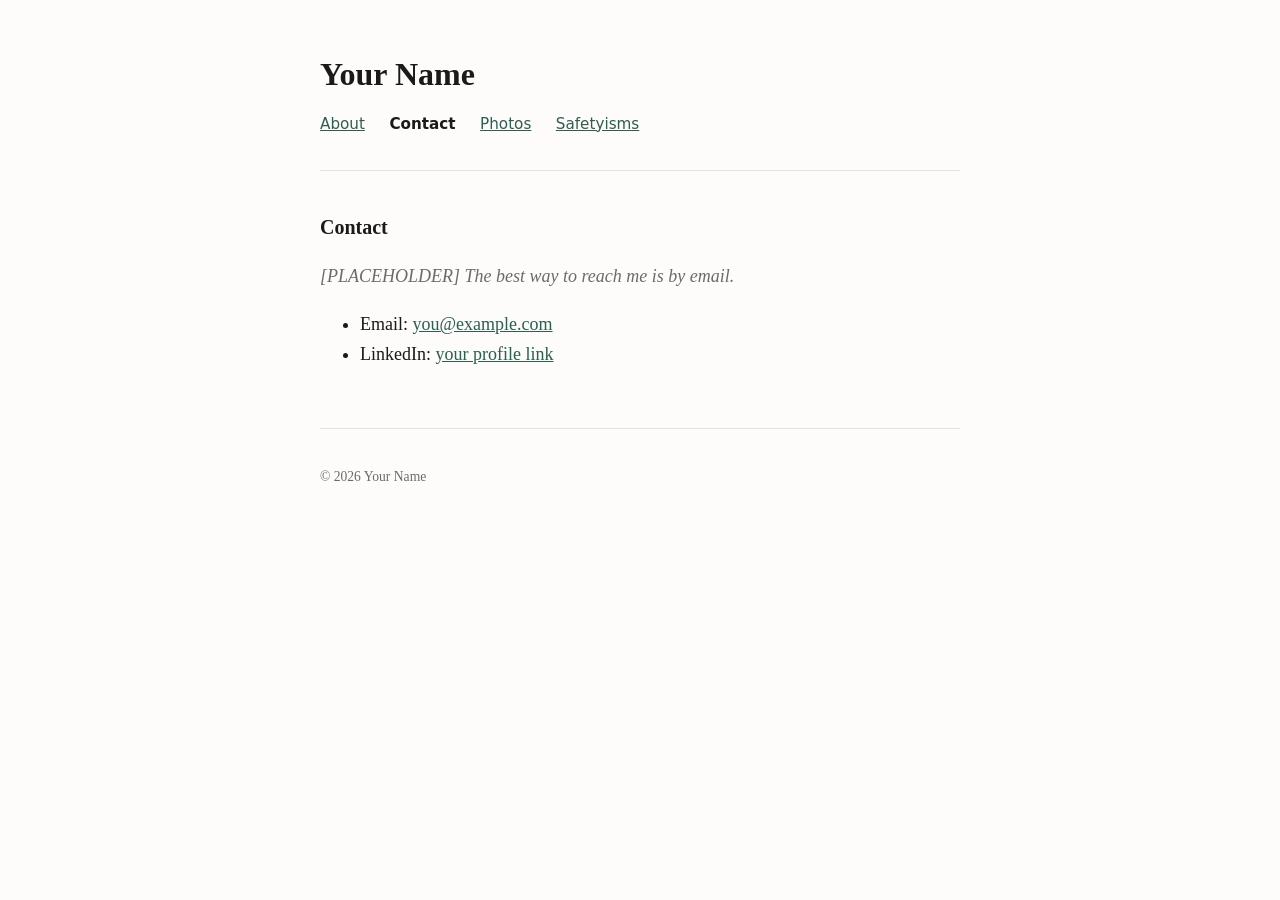
==== contact.html @ 93a8c6aa "Give each section its own page, with About as the home page Split the single page into index.html (A" ====
<!DOCTYPE html>
<html lang="en">
<head>
  <meta charset="UTF-8">
  <meta name="viewport" content="width=device-width, initial-scale=1">
  <!-- EDIT: the text in the browser tab -->
  <title>Contact | Your Name</title>
  <link rel="stylesheet" href="style.css">
</head>
<body>

  <header>
    <!-- EDIT: your name. Clicking it takes people back to the home (About) page.
         This header is copied on every page, so if you change it, change it on all four. -->
    <h1><a href="index.html" class="site-name">Your Name</a></h1>
    <nav>
      <a href="index.html">About</a>
      <a href="contact.html" class="current">Contact</a>
      <a href="photos.html">Photos</a>
      <a href="safetyisms.html">Safetyisms</a>
    </nav>
  </header>

  <main>

    <!-- ===================== CONTACT ===================== -->
    <section id="contact">
      <h2>Contact</h2>
      <p class="placeholder">[PLACEHOLDER] The best way to reach me is by email.</p>
      <ul>
        <!-- EDIT: put your real address in BOTH places on the next line -->
        <li>Email: <a href="mailto:you@example.com">you@example.com</a></li>
        <!-- Delete any line you don't want -->
        <li>LinkedIn: <a href="https://www.linkedin.com/">your profile link</a></li>
      </ul>
    </section>

  </main>

  <footer>
    <!-- EDIT: your name -->
    <p>&copy; 2026 Your Name</p>
  </footer>

</body>
</html>
---- style.css ----
/* This file controls how the site LOOKS. You rarely need to touch it.
   Easy things to change are marked EDIT. */

:root {
  --text: #1a1a1a;        /* EDIT: main text colour */
  --muted: #6b6b6b;       /* grey used for small text */
  --accent: #2f5d50;      /* EDIT: link colour */
  --background: #fdfcfa;  /* EDIT: page background */
}

body {
  margin: 0 auto;
  max-width: 640px;
  padding: 3rem 1.5rem;
  font-family: Georgia, "Times New Roman", serif;  /* EDIT: font */
  font-size: 18px;
  line-height: 1.65;
  color: var(--text);
  background: var(--background);
}

h1 {
  font-size: 2rem;
  margin: 0 0 0.5rem;
}

h2 {
  font-size: 1.25rem;
  margin: 0 0 0.75rem;
}

nav a {
  margin-right: 1.25rem;
  font-family: system-ui, sans-serif;
  font-size: 0.95rem;
}

a {
  color: var(--accent);
}

section {
  padding: 2.5rem 0;
  border-top: 1px solid #e6e3dd;
}

header {
  padding-bottom: 2rem;
}

.sayings li {
  margin-bottom: 0.5rem;
}

/* Placeholder text is shown in grey italics so you can spot what still needs
   writing. When you replace the text, also delete class="placeholder". */
.placeholder {
  color: var(--muted);
  font-style: italic;
}

footer {
  border-top: 1px solid #e6e3dd;
  padding-top: 1.5rem;
  color: var(--muted);
  font-size: 0.85rem;
}

/* ---------- PHOTO GRID ---------- */
#photos {
  container-type: inline-size;  /* lets the grid measure its own width */
}

.photo-grid {
  --photo-columns: 3;     /* EDIT: how many photos side by side (2, 3 or 4 work well) */
  --photo-gap: 8px;       /* EDIT: space between photos */
  display: grid;
  grid-template-columns: repeat(var(--photo-columns), 1fr);
  /* every row is exactly as tall as a column is wide, so tiles are square */
  grid-auto-rows: calc((100cqw - (var(--photo-columns) - 1) * var(--photo-gap)) / var(--photo-columns));
  grid-auto-flow: dense;  /* fills gaps automatically, so big photos never leave holes */
  gap: var(--photo-gap);
}

.photo-grid img {
  width: 100%;
  height: 100%;
  object-fit: cover;      /* photos are cropped to fit their tile, never stretched */
  display: block;
  border-radius: 2px;
}

/* Optional sizes: add class="wide", "tall" or "big" to an <img> */
.photo-grid .wide { grid-column: span 2; }
.photo-grid .tall { grid-row: span 2; }
.photo-grid .big  { grid-column: span 2; grid-row: span 2; }

/* On phones, always show 2 photos per row so they stay a decent size */
@media (max-width: 500px) {
  .photo-grid { --photo-columns: 2; }
}

/* ---------- SAFETYISMS (writing + work) ---------- */
h3 {
  font-size: 1rem;
  font-family: system-ui, sans-serif;
  text-transform: uppercase;
  letter-spacing: 0.06em;
  color: var(--muted);
  margin: 2rem 0 0.75rem;
}

.entry { margin-bottom: 1.25rem; }
.entry p { margin: 0.2rem 0 0; }
.entry-title { font-weight: bold; }
.entry-date {
  font-family: system-ui, sans-serif;
  font-size: 0.85rem;
  color: var(--muted);
  margin-left: 0.5rem;
}
.work-list li { margin-bottom: 0.4rem; }

/* A single post page */
.post .entry-date { margin: 0 0 2rem; display: block; }
.post h2 { margin-top: 2rem; }

/* ---------- NAVIGATION ---------- */
/* Your name at the top links home, but looks like a heading, not a link */
.site-name { color: inherit; text-decoration: none; }

/* The menu link for the page you're on is bold and not underlined */
nav a.current { font-weight: bold; text-decoration: none; color: var(--text); }
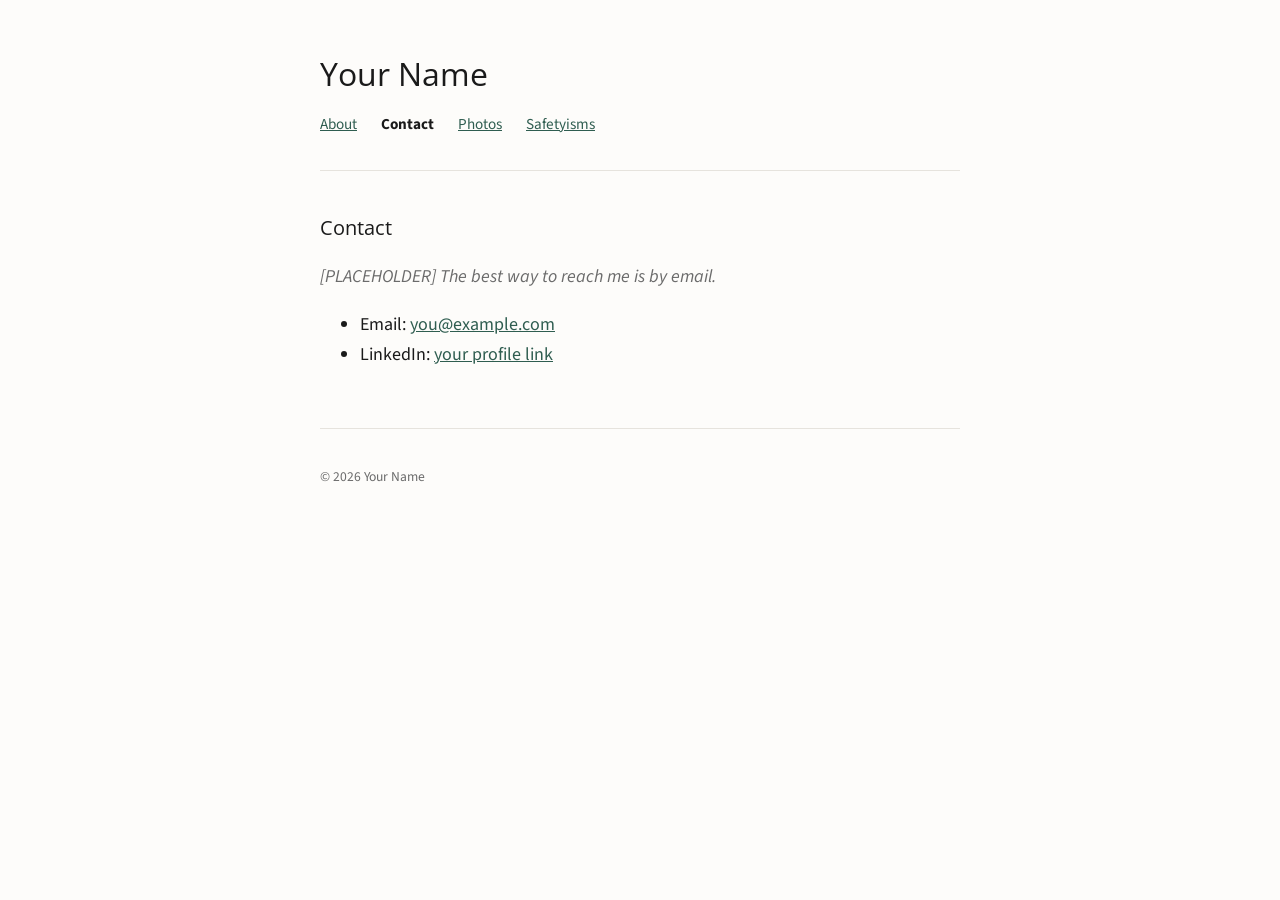
==== commit 8472c4b0: "Switch to free Source Sans 3 (body) and Open Sans (headings) fonts Co-Authored-By: Claude Opus 5.5 <" ====
--- a/contact.html
+++ b/contact.html
@@ -5,6 +5,10 @@
   <meta name="viewport" content="width=device-width, initial-scale=1">
   <!-- EDIT: the text in the browser tab -->
   <title>Contact | Your Name</title>
+  <link rel="preconnect" href="https://fonts.googleapis.com">
+  <link rel="preconnect" href="https://fonts.gstatic.com" crossorigin>
+  <!-- Loads the free fonts from Google Fonts: Source Sans 3 (body) and Open Sans (headings) -->
+  <link rel="stylesheet" href="https://fonts.googleapis.com/css2?family=Open+Sans:wght@400&family=Source+Sans+3:ital,wght@0,400;0,700;1,400&display=swap">
   <link rel="stylesheet" href="style.css">
 </head>
 <body>
--- a/style.css
+++ b/style.css
@@ -6,17 +6,27 @@
   --muted: #6b6b6b;       /* grey used for small text */
   --accent: #2f5d50;      /* EDIT: link colour */
   --background: #fdfcfa;  /* EDIT: page background */
+
+  /* FONTS. The fonts themselves are loaded by a <link> line near the top of each page.
+     Each list is "first choice, then backups if the first can't load". */
+  --body-font: "Source Sans 3", "Segoe UI", Helvetica, Arial, sans-serif;     /* EDIT: body text */
+  --heading-font: "Open Sans", "Segoe UI", Helvetica, Arial, sans-serif;     /* EDIT: headings */
 }
 
 body {
   margin: 0 auto;
   max-width: 640px;
   padding: 3rem 1.5rem;
-  font-family: Georgia, "Times New Roman", serif;  /* EDIT: font */
+  font-family: var(--body-font);
   font-size: 18px;
   line-height: 1.65;
   color: var(--text);
   background: var(--background);
+}
+
+h1, h2, h3 {
+  font-family: var(--heading-font);
+  font-weight: 400;  /* "Regular" weight, as requested */
 }
 
 h1 {
@@ -31,7 +41,7 @@
 
 nav a {
   margin-right: 1.25rem;
-  font-family: system-ui, sans-serif;
+  font-family: var(--body-font);
   font-size: 0.95rem;
 }
 
@@ -103,7 +113,7 @@
 /* ---------- SAFETYISMS (writing + work) ---------- */
 h3 {
   font-size: 1rem;
-  font-family: system-ui, sans-serif;
+  font-family: var(--body-font);
   text-transform: uppercase;
   letter-spacing: 0.06em;
   color: var(--muted);
@@ -114,7 +124,7 @@
 .entry p { margin: 0.2rem 0 0; }
 .entry-title { font-weight: bold; }
 .entry-date {
-  font-family: system-ui, sans-serif;
+  font-family: var(--body-font);
   font-size: 0.85rem;
   color: var(--muted);
   margin-left: 0.5rem;
